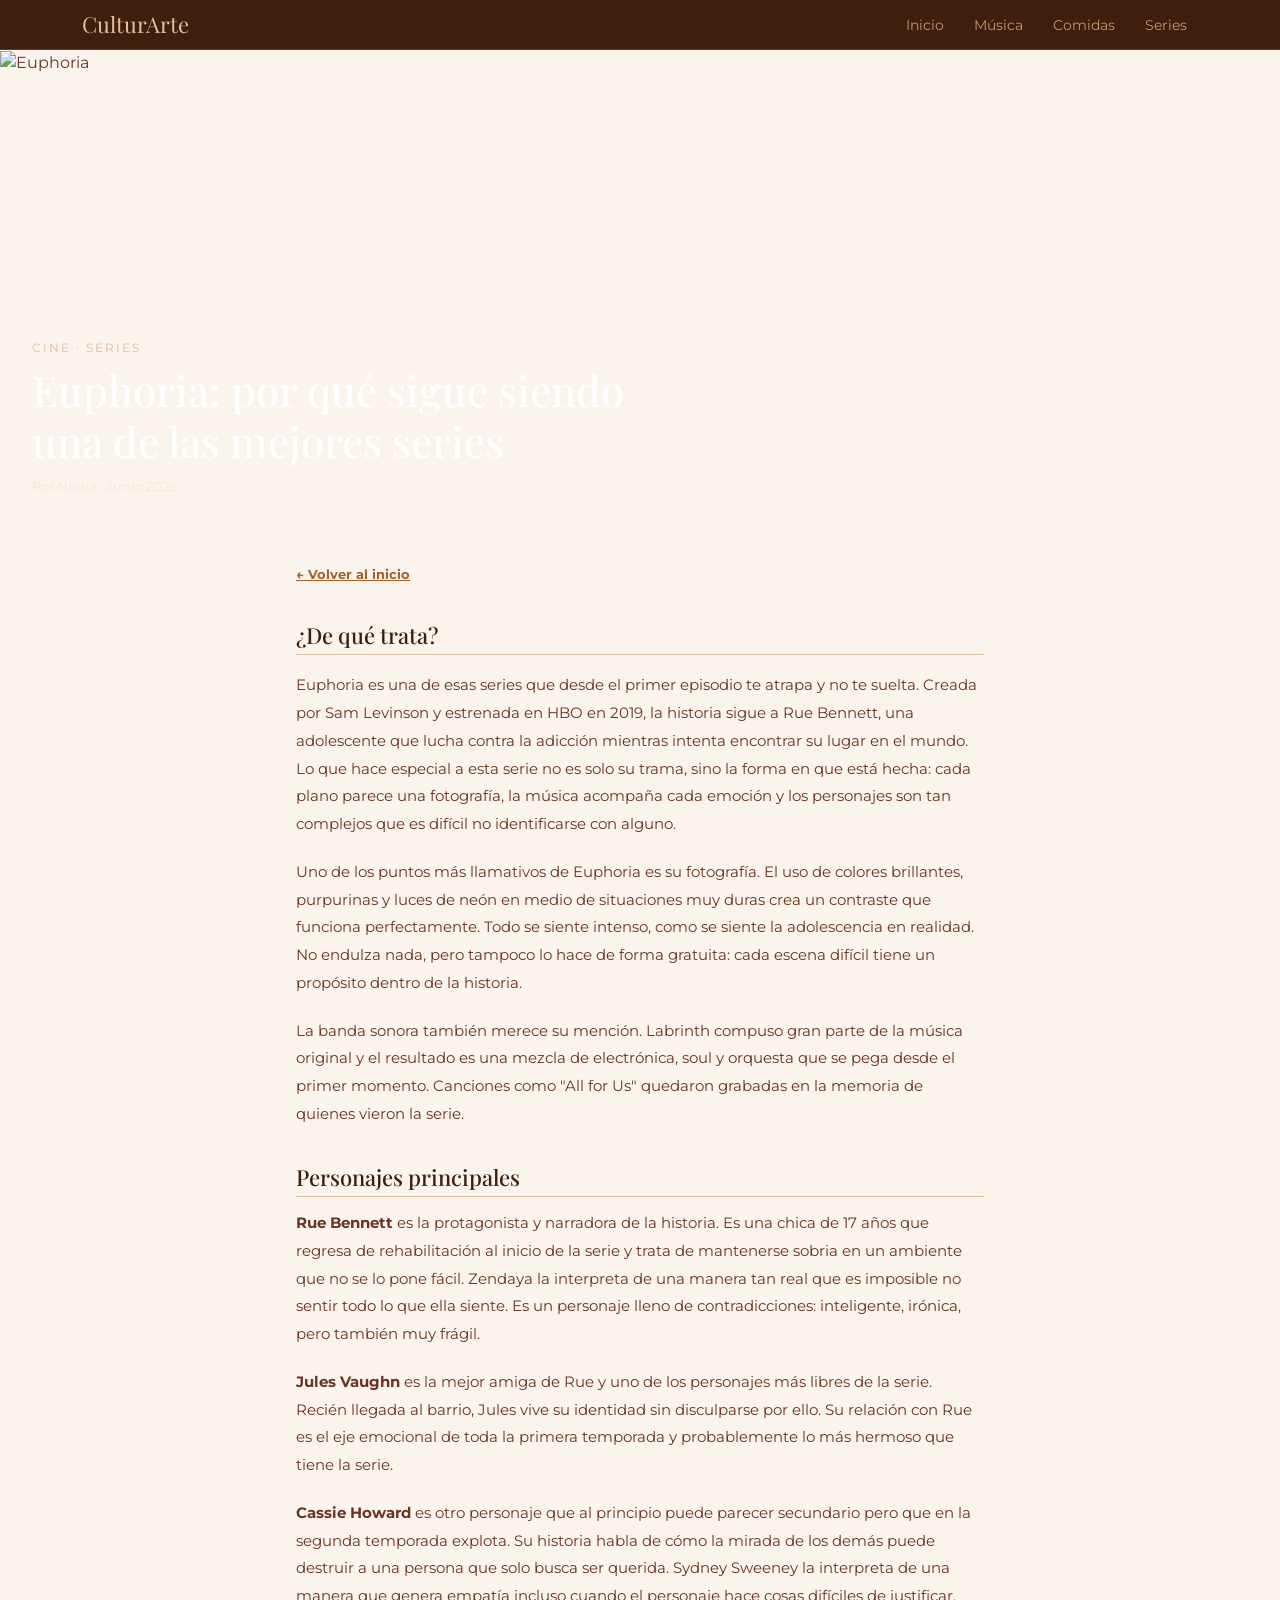
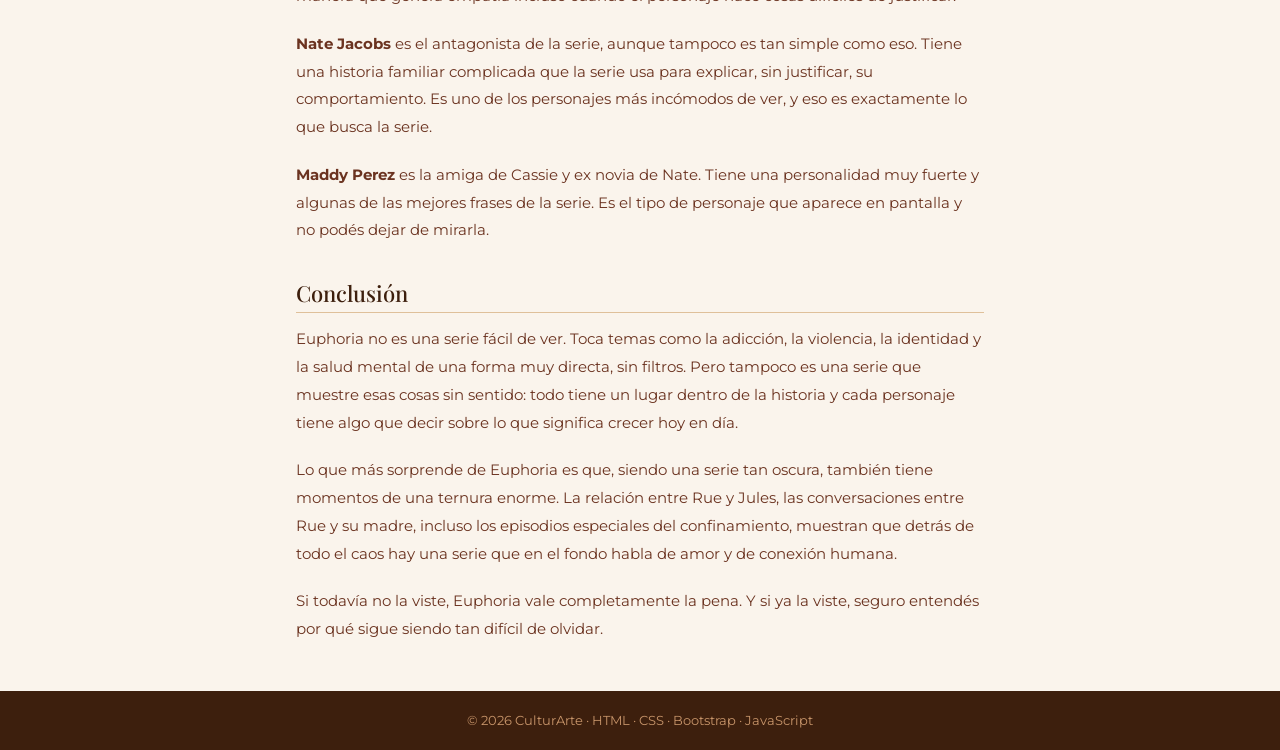
==== Post-Cine/index.html @ 66a6d8ac "Merge pull request #10 from clarilugm/Post-Cine Update index.html" ====
<!DOCTYPE html>
<html lang="es">
<head>
  <meta charset="UTF-8" />
  <meta name="viewport" content="width=device-width, initial-scale=1.0" />
  <title>Euphoria – CulturArte</title>
  <link href="https://cdn.jsdelivr.net/npm/bootstrap@5.3.3/dist/css/bootstrap.min.css" rel="stylesheet" />
  <link href="https://fonts.googleapis.com/css2?family=Playfair+Display:wght@400;700&family=Montserrat:wght@400;700&display=swap" rel="stylesheet" />
  <link rel="stylesheet" href="style.css" />
</head>
<body>

  <nav class="navbar navbar-expand-lg">
    <div class="container">
      <a class="marca" href="../index.html">CulturArte</a>
      
      </button>
      <div class="collapse navbar-collapse justify-content-end" id="menu">
        <ul class="navbar-nav gap-2">
          <li class="nav-item"><a class="enlace-nav" href="../index.html">Inicio</a></li>
          <li class="nav-item"><a class="enlace-nav" href="#">Música</a></li>
          <li class="nav-item"><a class="enlace-nav" href="#">Comidas</a></li>
          <li class="nav-item"><a class="enlace-nav" href="../index.html">Series</a></li>
        </ul>
      </div>
    </div>
  </nav>

  <div class="hero">
    <img src="" alt="Euphoria" />
    <div class="hero-texto">
      <p>Cine · Series</p>
      <h1>Euphoria: por qué sigue siendo<br>una de las mejores series</h1>
      <small>Por Nadia · Junio 2026</small>
    </div>
  </div>

  <div class="articulo">
    <a href="../index.html" style="color:#a0622a; font-size:13px; font-weight:bold;">← Volver al inicio</a>

    <h2 class="subtitulo">¿De qué trata?</h2>
    <p style="margin-top: 16px;">Euphoria es una de esas series que desde el primer episodio te atrapa y no te suelta. Creada por Sam Levinson y estrenada en HBO en 2019, la historia sigue a Rue Bennett, una adolescente que lucha contra la adicción mientras intenta encontrar su lugar en el mundo. Lo que hace especial a esta serie no es solo su trama, sino la forma en que está hecha: cada plano parece una fotografía, la música acompaña cada emoción y los personajes son tan complejos que es difícil no identificarse con alguno.</p>

    <p>Uno de los puntos más llamativos de Euphoria es su fotografía. El uso de colores brillantes, purpurinas y luces de neón en medio de situaciones muy duras crea un contraste que funciona perfectamente. Todo se siente intenso, como se siente la adolescencia en realidad. No endulza nada, pero tampoco lo hace de forma gratuita: cada escena difícil tiene un propósito dentro de la historia.</p>

    <p>La banda sonora también merece su mención. Labrinth compuso gran parte de la música original y el resultado es una mezcla de electrónica, soul y orquesta que se pega desde el primer momento. Canciones como "All for Us" quedaron grabadas en la memoria de quienes vieron la serie.</p>

    <h2 class="subtitulo">Personajes principales</h2>
    <p><strong>Rue Bennett</strong> es la protagonista y narradora de la historia. Es una chica de 17 años que regresa de rehabilitación al inicio de la serie y trata de mantenerse sobria en un ambiente que no se lo pone fácil. Zendaya la interpreta de una manera tan real que es imposible no sentir todo lo que ella siente. Es un personaje lleno de contradicciones: inteligente, irónica, pero también muy frágil.</p>

    <p><strong>Jules Vaughn</strong> es la mejor amiga de Rue y uno de los personajes más libres de la serie. Recién llegada al barrio, Jules vive su identidad sin disculparse por ello. Su relación con Rue es el eje emocional de toda la primera temporada y probablemente lo más hermoso que tiene la serie.</p>

    <p><strong>Cassie Howard</strong> es otro personaje que al principio puede parecer secundario pero que en la segunda temporada explota. Su historia habla de cómo la mirada de los demás puede destruir a una persona que solo busca ser querida. Sydney Sweeney la interpreta de una manera que genera empatía incluso cuando el personaje hace cosas difíciles de justificar.</p>

    <p><strong>Nate Jacobs</strong> es el antagonista de la serie, aunque tampoco es tan simple como eso. Tiene una historia familiar complicada que la serie usa para explicar, sin justificar, su comportamiento. Es uno de los personajes más incómodos de ver, y eso es exactamente lo que busca la serie.</p>

     <p><strong>Maddy Perez</strong> es la amiga de Cassie y ex novia de Nate. Tiene una personalidad muy fuerte y algunas de las mejores frases de la serie. Es el tipo de personaje que aparece en pantalla y no podés dejar de mirarla.</p>

    <h2 class="subtitulo">Conclusión</h2>
    <p>Euphoria no es una serie fácil de ver. Toca temas como la adicción, la violencia, la identidad y la salud mental de una forma muy directa, sin filtros. Pero tampoco es una serie que muestre esas cosas sin sentido: todo tiene un lugar dentro de la historia y cada personaje tiene algo que decir sobre lo que significa crecer hoy en día.</p>

    <p>Lo que más sorprende de Euphoria es que, siendo una serie tan oscura, también tiene momentos de una ternura enorme. La relación entre Rue y Jules, las conversaciones entre Rue y su madre, incluso los episodios especiales del confinamiento, muestran que detrás de todo el caos hay una serie que en el fondo habla de amor y de conexión humana.</p>

    <p>Si todavía no la viste, Euphoria vale completamente la pena. Y si ya la viste, seguro entendés por qué sigue siendo tan difícil de olvidar.</p>
  </div>

  <footer>
    © 2026 CulturArte · HTML · CSS · Bootstrap · JavaScript
  </footer>

</body>
</html>
---- Post-Cine/style.css ----
body {
  font-family: 'Montserrat', sans-serif;
  background-color: #faf4ec;
  color: #6b3320;
}

nav {
  background-color: #3d1f0d;
  border-bottom: 1px solid #6b3320;
  padding: 16px;
}

.marca {
  font-family: 'Playfair Display', serif;
  font-size: 22px;
  color: #dfc09a;
  text-decoration: none;
}

.marca:hover {
  color: #f2e6d5;
}

.enlace-nav {
  color: #c8956a;
  font-size: 14px;
  text-decoration: none;
  padding: 5px 11px;
}

.enlace-nav:hover {
  color: #dfc09a;
}

.icono-menu {
  color: #c8956a;
  font-size: 22px;
}

.hero {
  position: relative;
  height: 480px;
}

.hero img {
  width: 100%;
  height: 100%;
  object-fit: cover;

}

.hero-texto {
  position: absolute;
  bottom: 2rem;
  left: 2rem;
  color: white;
}

.hero-texto p {
  font-size: 12px;
  letter-spacing: 2px;
  text-transform: uppercase;
  color: #dfc09a;
  margin-bottom: 8px;
}

.hero-texto h1 {
  font-family: 'Playfair Display', serif;
  font-size: 42px;
  margin-bottom: 8px;
}

.hero-texto small {
  font-size: 13px;
  color: #f2e6d5;
}

.articulo {
  max-width: 720px;
  margin: 2rem auto;
  padding: 0 1rem;
}

.articulo p {
  font-size: 15px;
  line-height: 1.85;
  margin-bottom: 20px;
}

.subtitulo {
  font-family: 'Playfair Display', serif;
  font-size: 22px;
  color: #3d1f0d;
  margin-top: 36px;
  margin-bottom: 12px;
  border-bottom: 1px solid #dfc09a;
  padding-bottom: 6px;
}

footer {
  background-color: #3d1f0d;
  color: #c8956a;
  text-align: center;
  padding: 20px;
  margin-top: 3rem;
  font-size: 13px;
}
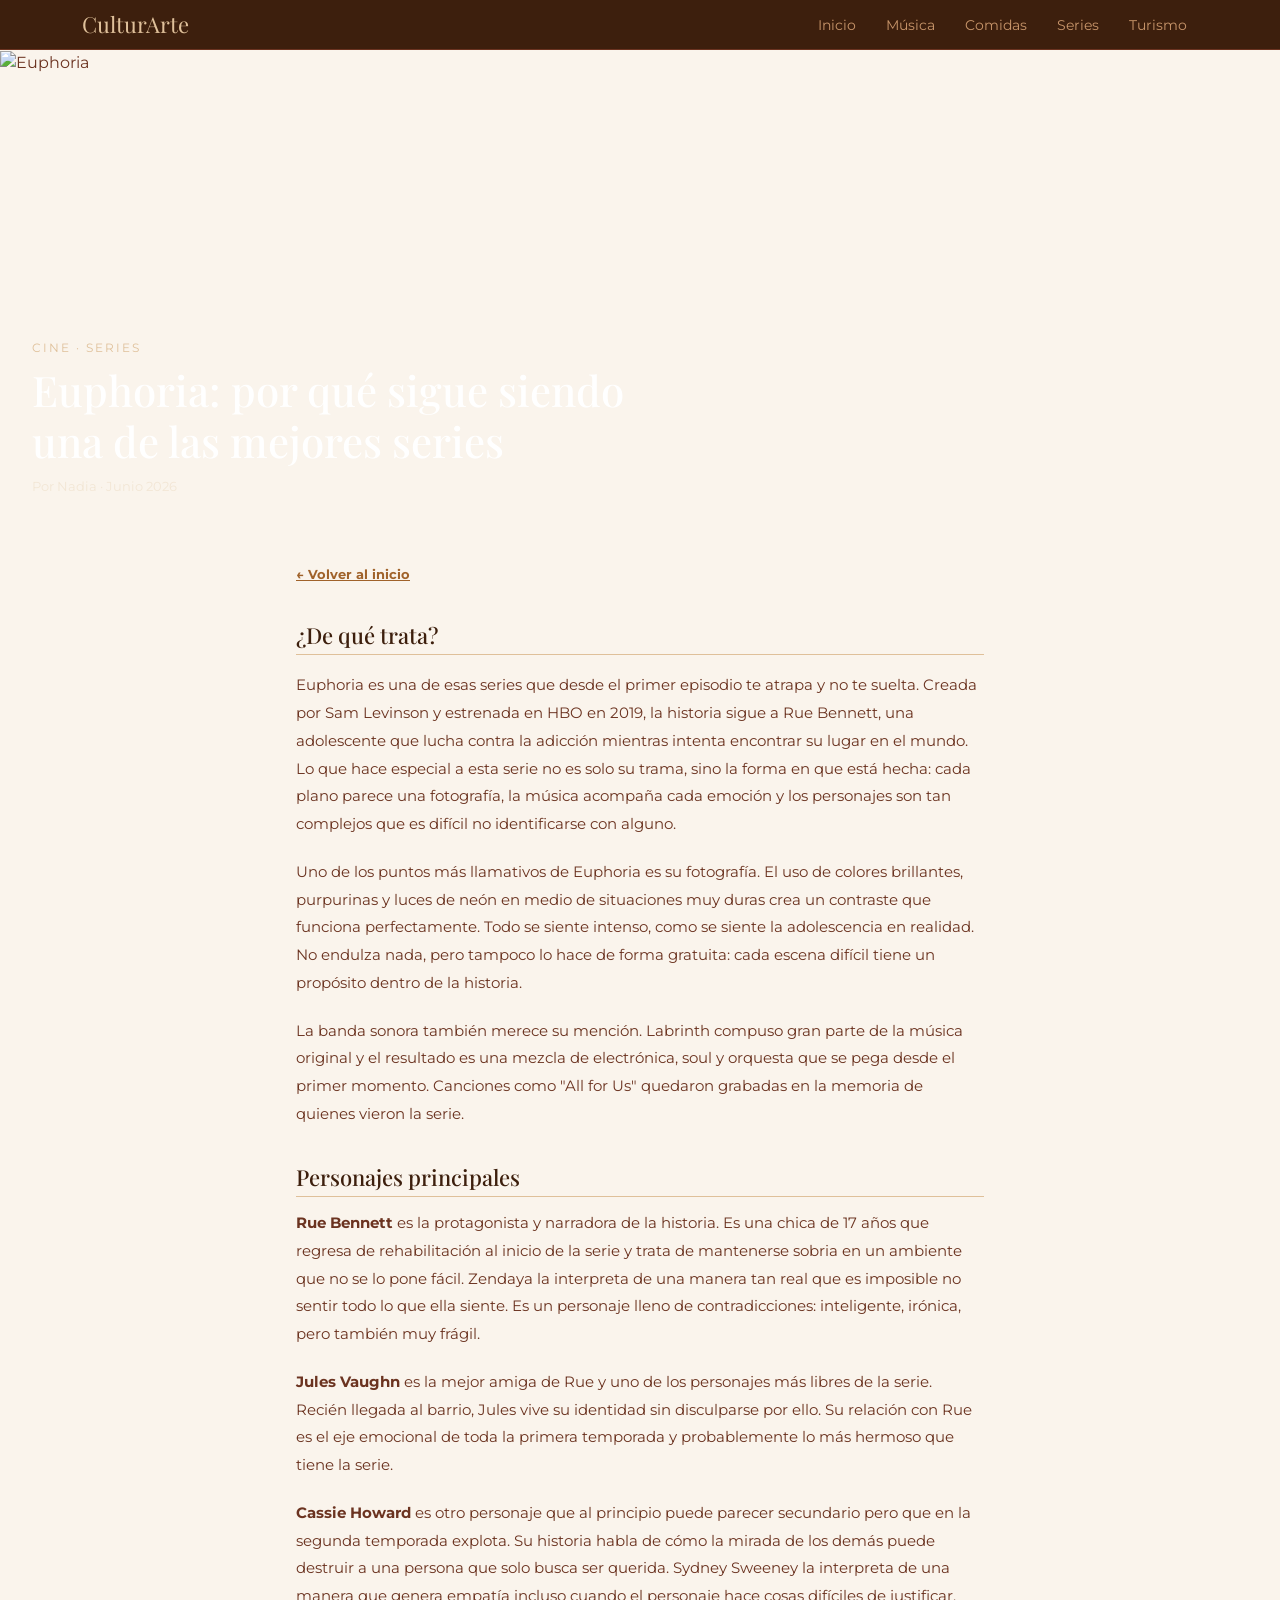
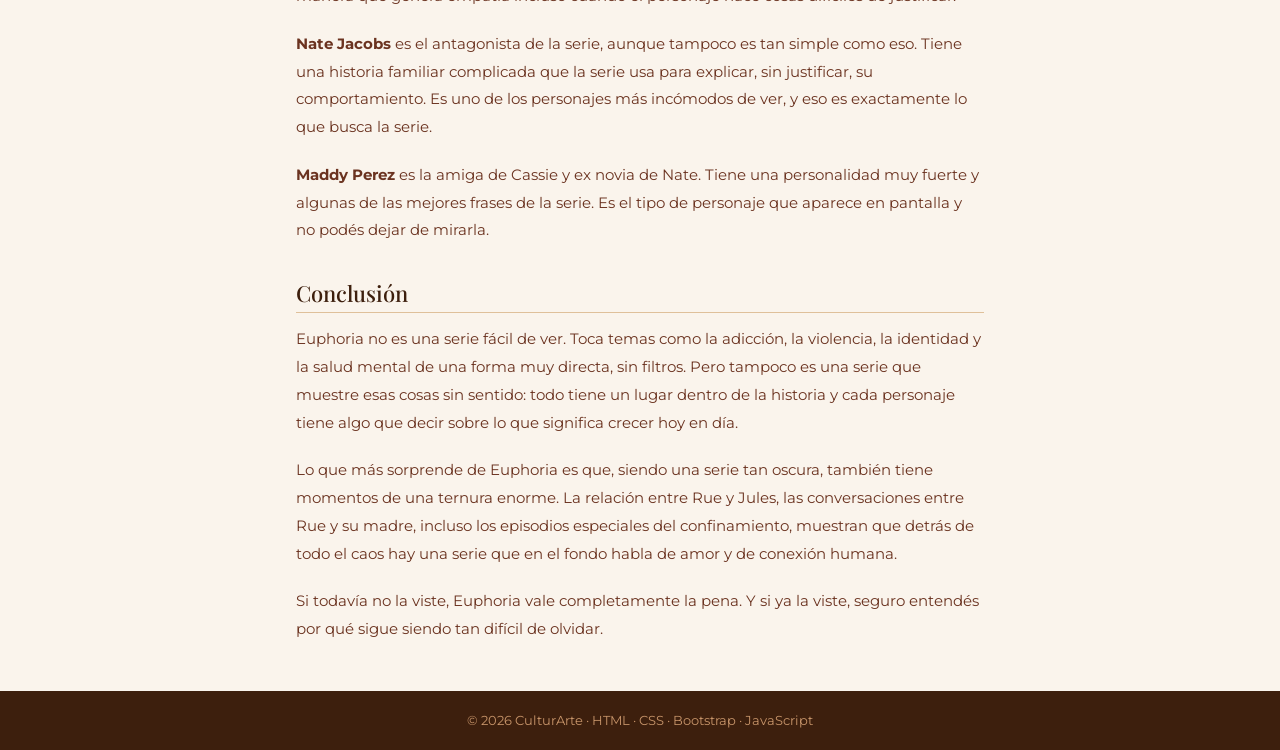
==== commit 6c99b4a4: "Update index.html" ====
--- a/Post-Cine/index.html
+++ b/Post-Cine/index.html
@@ -18,16 +18,17 @@
       <div class="collapse navbar-collapse justify-content-end" id="menu">
         <ul class="navbar-nav gap-2">
           <li class="nav-item"><a class="enlace-nav" href="../index.html">Inicio</a></li>
-          <li class="nav-item"><a class="enlace-nav" href="#">Música</a></li>
-          <li class="nav-item"><a class="enlace-nav" href="#">Comidas</a></li>
+          <li class="nav-item"><a class="enlace-nav" href="../index.html">Música</a></li>
+          <li class="nav-item"><a class="enlace-nav" href="../postComida/">Comidas</a></li>
           <li class="nav-item"><a class="enlace-nav" href="../index.html">Series</a></li>
+          <li class="nav-item"><a class="enlace-nav" href="../Post Turismo(Orne)/">Turismo</a></li>
         </ul>
       </div>
     </div>
   </nav>
 
   <div class="hero">
-    <img src="" alt="Euphoria" />
+    <img src="https://wallpapers.com/images/featured/euphoria-hbo-y54z1igrgdvu25n1.jpg" alt="Euphoria" />
     <div class="hero-texto">
       <p>Cine · Series</p>
       <h1>Euphoria: por qué sigue siendo<br>una de las mejores series</h1>
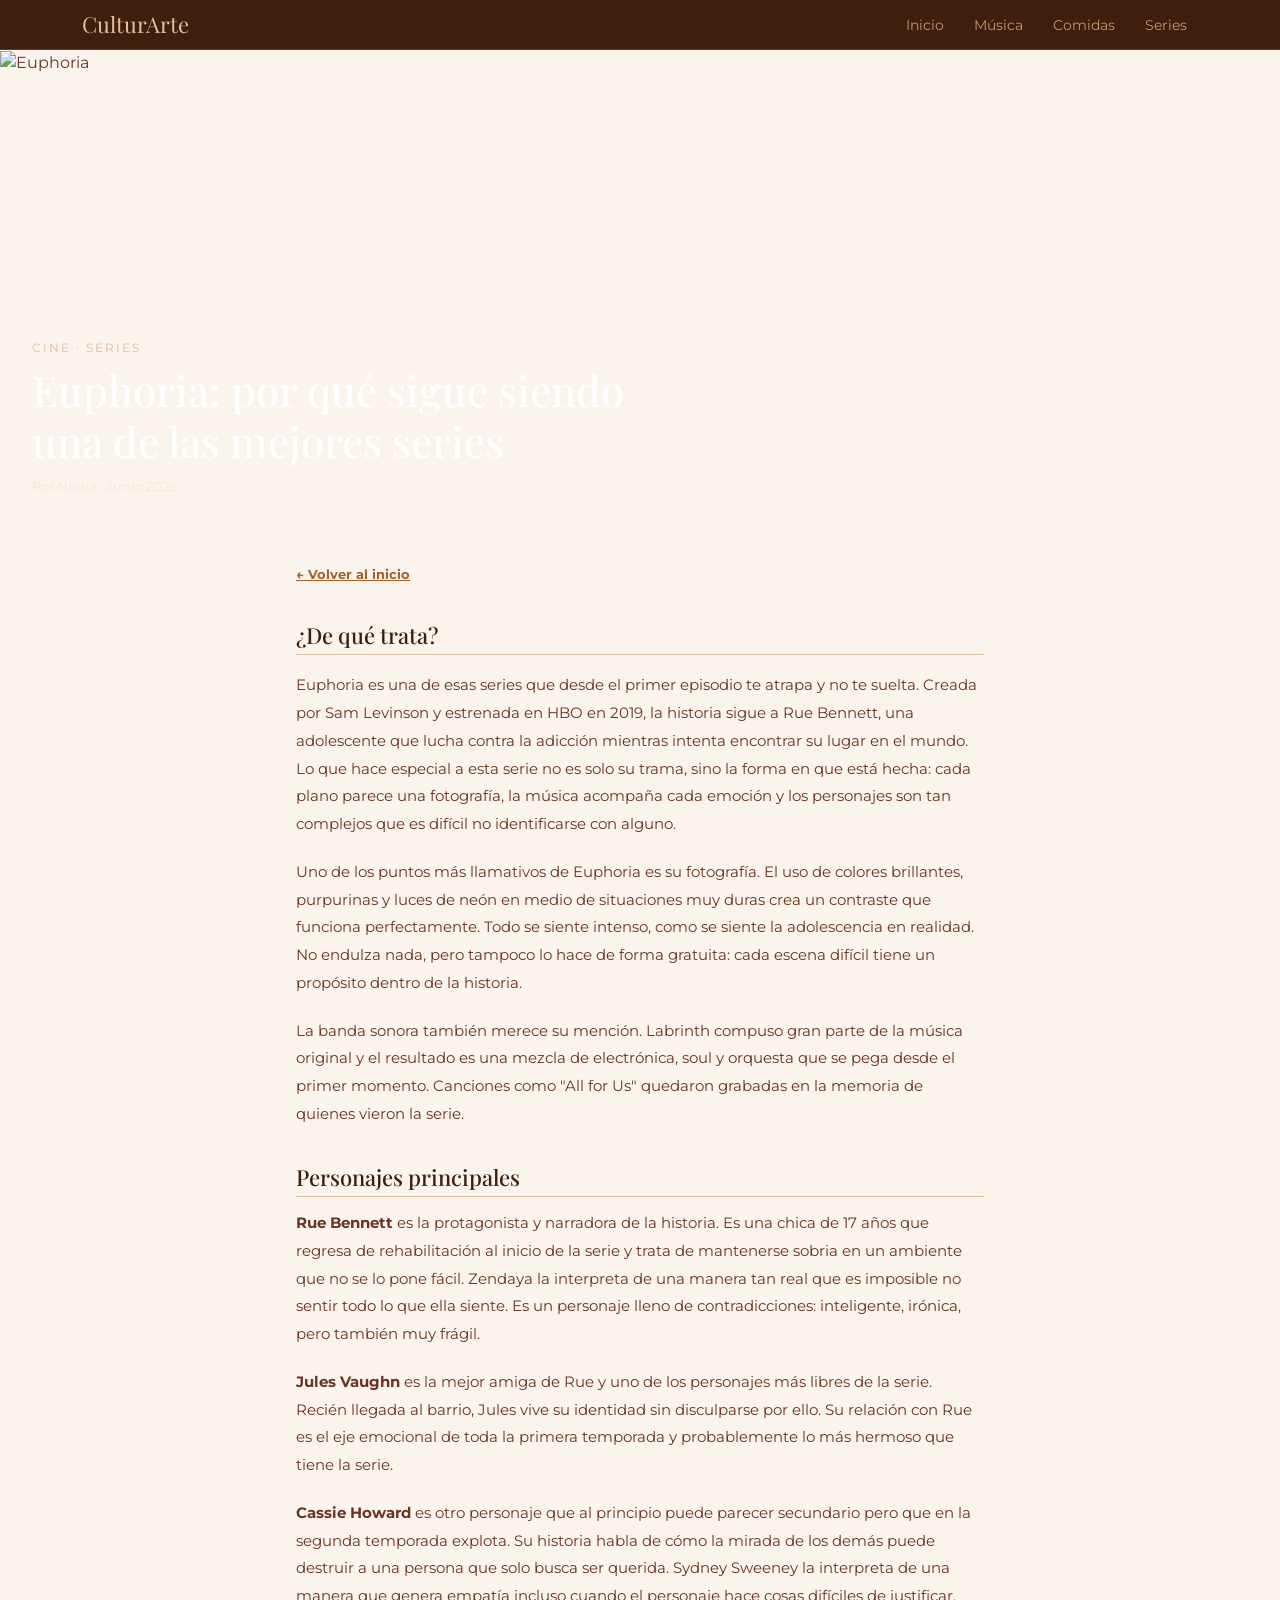
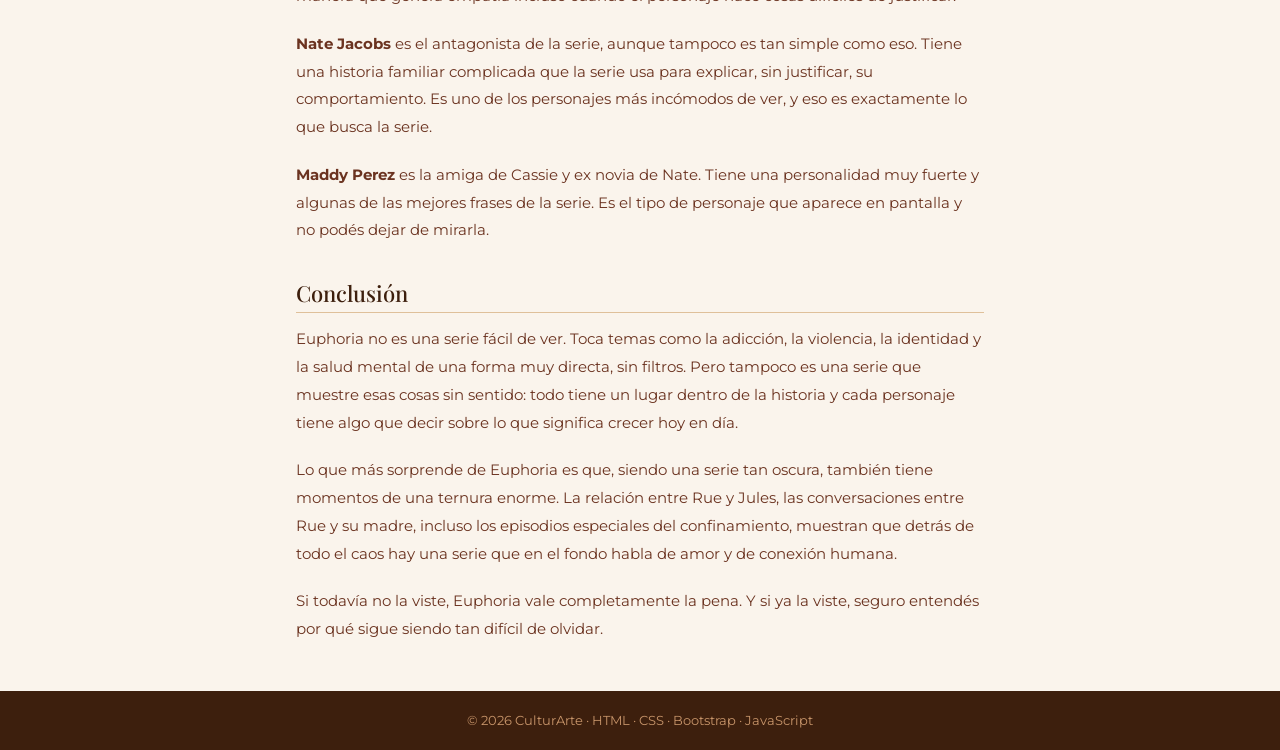
==== commit a6003f2a: "Merge branch 'main' of https://github.com/clarilugm/Proyecto-fin-de-semestre" ====
--- a/Post-Cine/index.html
+++ b/Post-Cine/index.html
@@ -18,17 +18,16 @@
       <div class="collapse navbar-collapse justify-content-end" id="menu">
         <ul class="navbar-nav gap-2">
           <li class="nav-item"><a class="enlace-nav" href="../index.html">Inicio</a></li>
-          <li class="nav-item"><a class="enlace-nav" href="../index.html">Música</a></li>
-          <li class="nav-item"><a class="enlace-nav" href="../postComida/">Comidas</a></li>
+          <li class="nav-item"><a class="enlace-nav" href="#">Música</a></li>
+          <li class="nav-item"><a class="enlace-nav" href="#">Comidas</a></li>
           <li class="nav-item"><a class="enlace-nav" href="../index.html">Series</a></li>
-          <li class="nav-item"><a class="enlace-nav" href="../Post Turismo(Orne)/">Turismo</a></li>
         </ul>
       </div>
     </div>
   </nav>
 
   <div class="hero">
-    <img src="https://wallpapers.com/images/featured/euphoria-hbo-y54z1igrgdvu25n1.jpg" alt="Euphoria" />
+    <img src="https://wallpapers.com/images/featured/euphoria-hbo-y54z1igrgdvu25n1.jpg " alt="Euphoria" />
     <div class="hero-texto">
       <p>Cine · Series</p>
       <h1>Euphoria: por qué sigue siendo<br>una de las mejores series</h1>
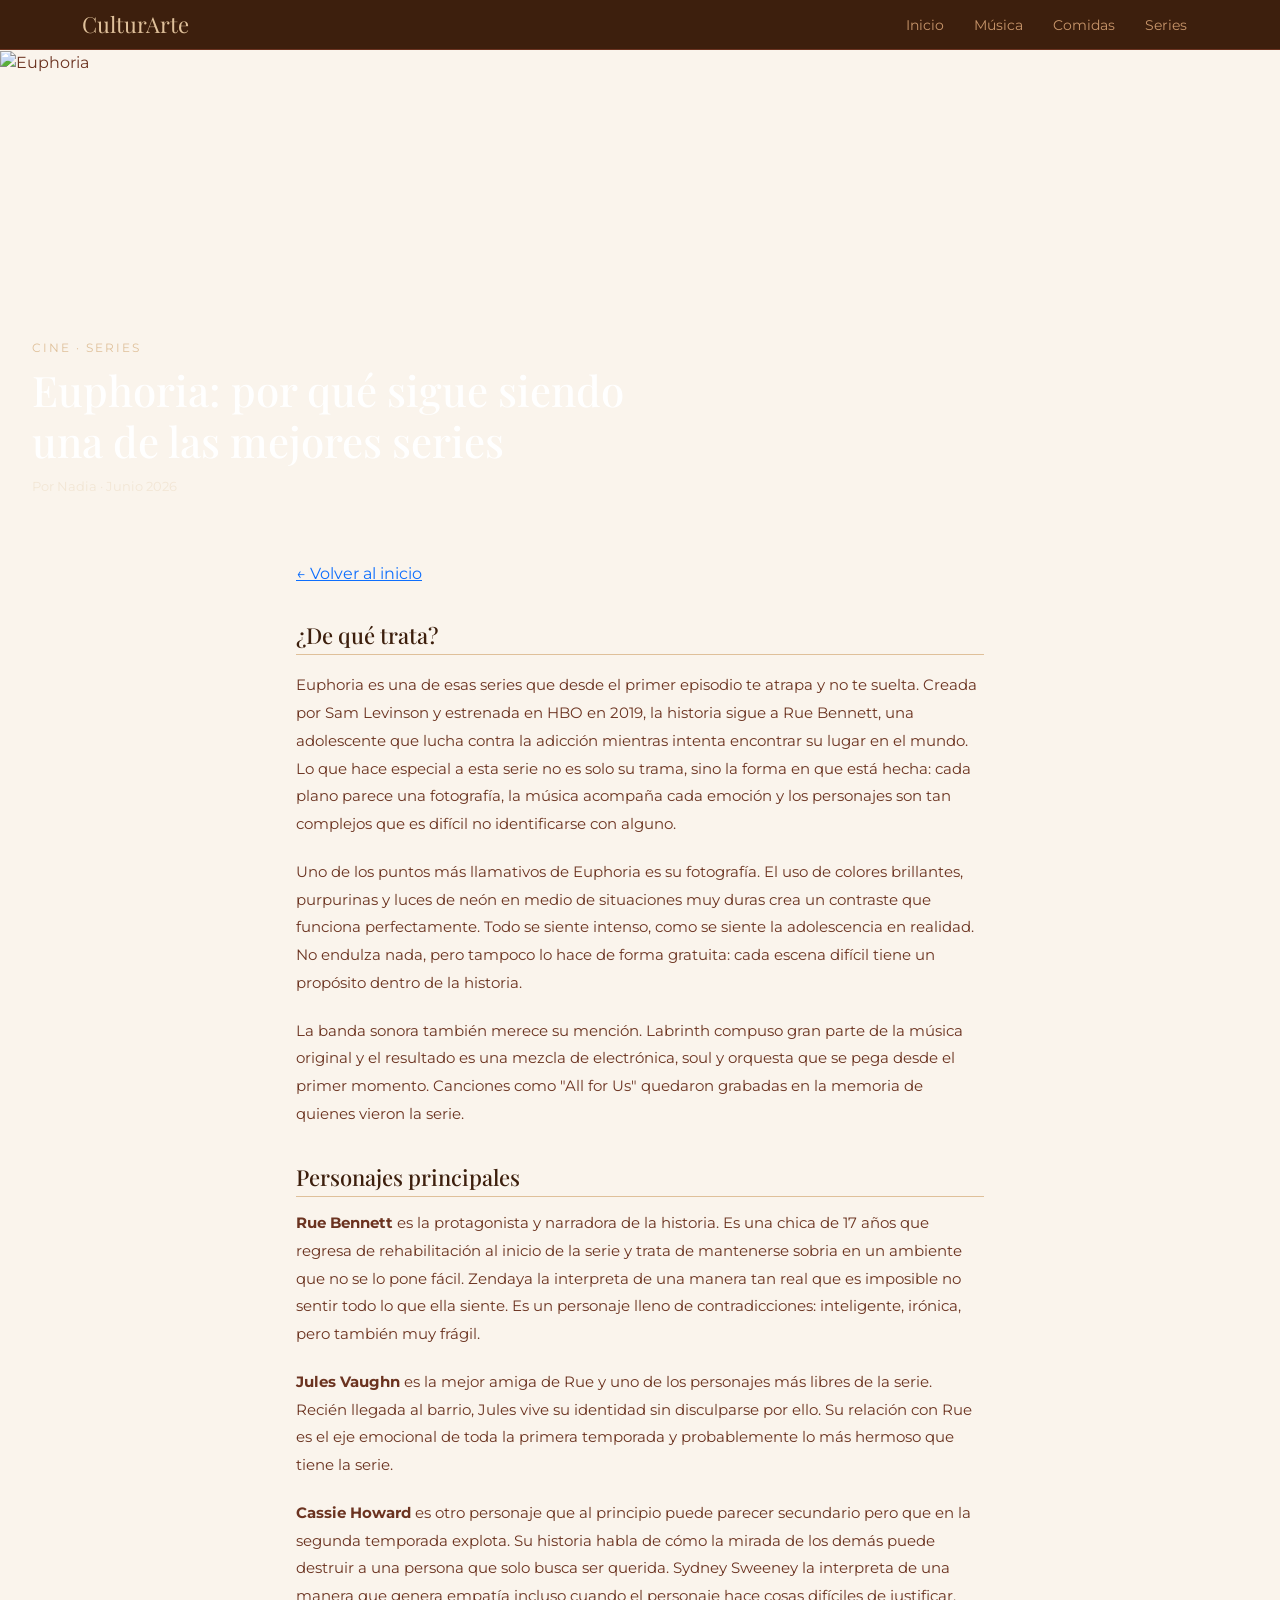
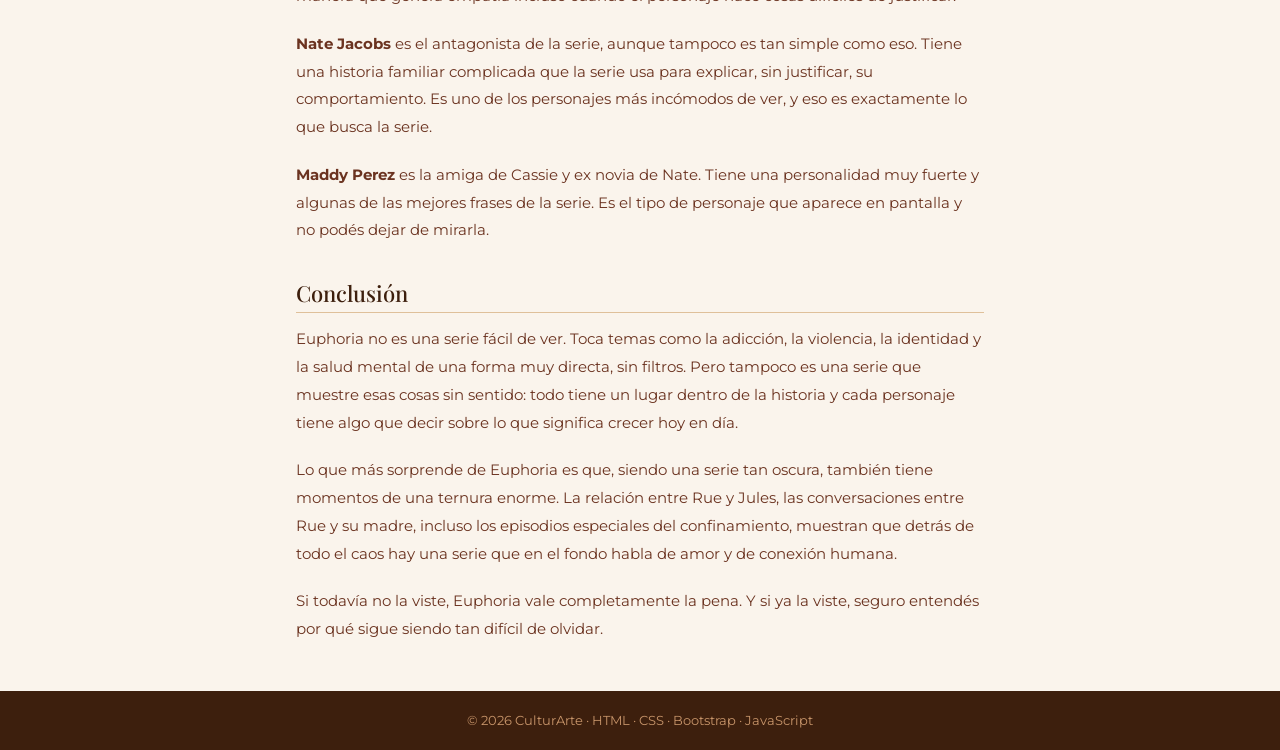
==== commit 5e044c33: "a" ====
--- a/Post-Cine/index.html
+++ b/Post-Cine/index.html
@@ -18,8 +18,8 @@
       <div class="collapse navbar-collapse justify-content-end" id="menu">
         <ul class="navbar-nav gap-2">
           <li class="nav-item"><a class="enlace-nav" href="../index.html">Inicio</a></li>
-          <li class="nav-item"><a class="enlace-nav" href="#">Música</a></li>
-          <li class="nav-item"><a class="enlace-nav" href="#">Comidas</a></li>
+          <li class="nav-item"><a class="enlace-nav" href="../pages/post-musica.html">Música</a></li>
+          <li class="nav-item"><a class="enlace-nav" href="../postComida/comida.html">Comidas</a></li>
           <li class="nav-item"><a class="enlace-nav" href="../index.html">Series</a></li>
         </ul>
       </div>
@@ -36,7 +36,7 @@
   </div>
 
   <div class="articulo">
-    <a href="../index.html" style="color:#a0622a; font-size:13px; font-weight:bold;">← Volver al inicio</a>
+    <a href="../index.html">← Volver al inicio</a>
 
     <h2 class="subtitulo">¿De qué trata?</h2>
     <p style="margin-top: 16px;">Euphoria es una de esas series que desde el primer episodio te atrapa y no te suelta. Creada por Sam Levinson y estrenada en HBO en 2019, la historia sigue a Rue Bennett, una adolescente que lucha contra la adicción mientras intenta encontrar su lugar en el mundo. Lo que hace especial a esta serie no es solo su trama, sino la forma en que está hecha: cada plano parece una fotografía, la música acompaña cada emoción y los personajes son tan complejos que es difícil no identificarse con alguno.</p>
--- a/Post-Cine/style.css
+++ b/Post-Cine/style.css
@@ -3,7 +3,9 @@
   background-color: #faf4ec;
   color: #6b3320;
 }
-
+.articulo {
+  
+}
 nav {
   background-color: #3d1f0d;
   border-bottom: 1px solid #6b3320;
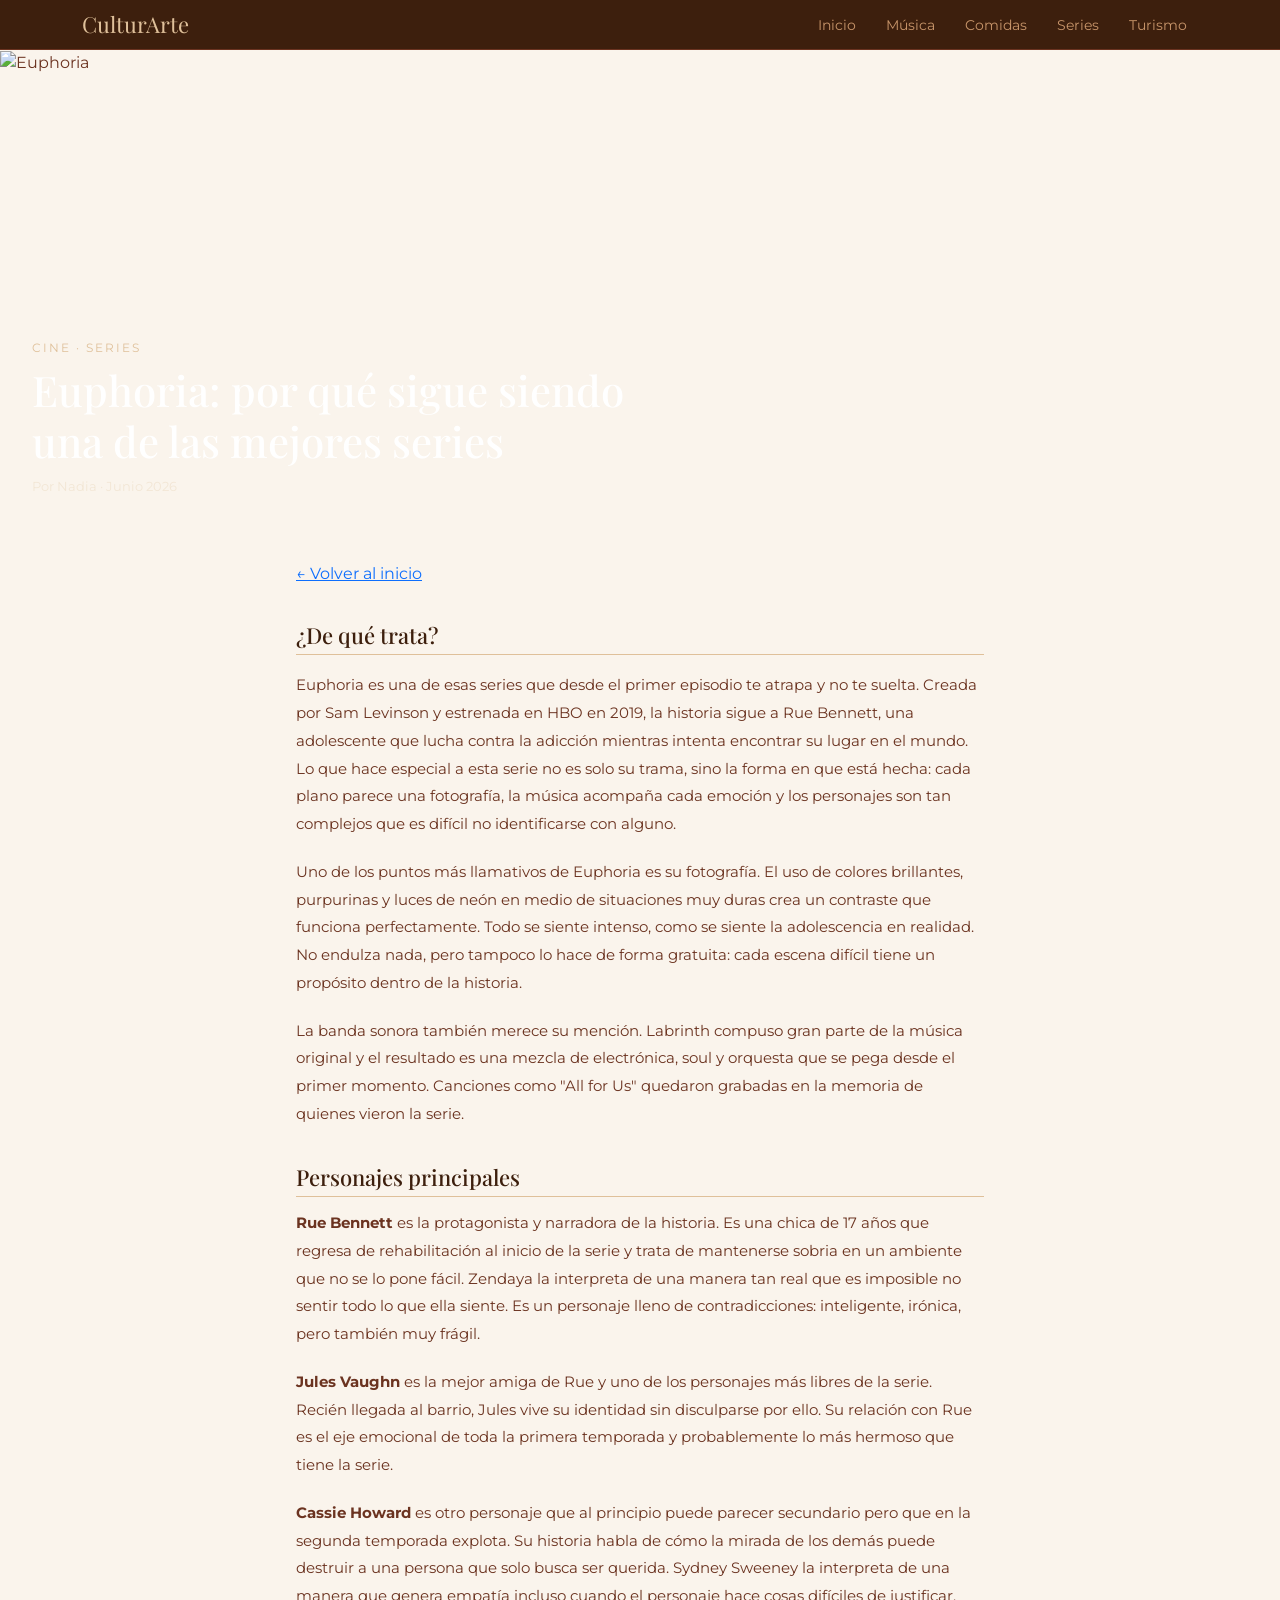
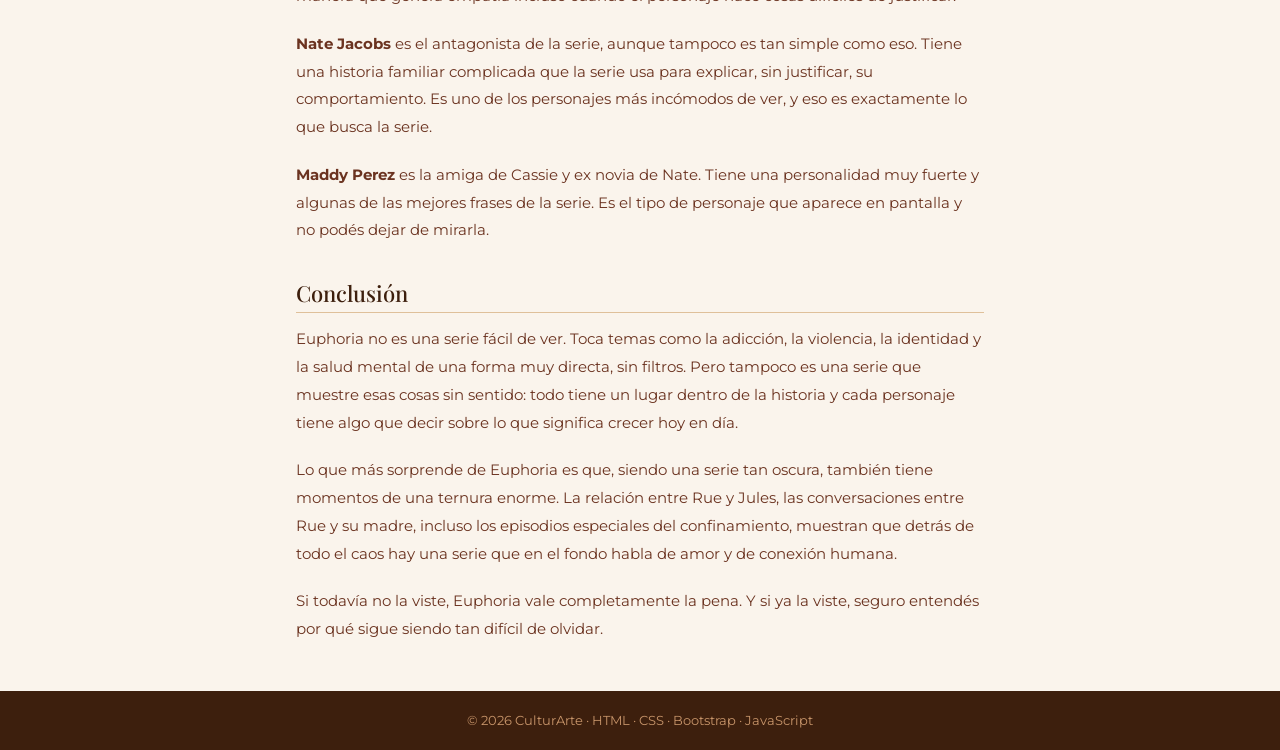
==== commit e43c5555: "Update index.html" ====
--- a/Post-Cine/index.html
+++ b/Post-Cine/index.html
@@ -21,6 +21,7 @@
           <li class="nav-item"><a class="enlace-nav" href="../pages/post-musica.html">Música</a></li>
           <li class="nav-item"><a class="enlace-nav" href="../postComida/comida.html">Comidas</a></li>
           <li class="nav-item"><a class="enlace-nav" href="../index.html">Series</a></li>
+          <li class="nav-item"><a class="enlace-nav" href="../Post Turismo(Orne)/">Turismo</a></li>
         </ul>
       </div>
     </div>
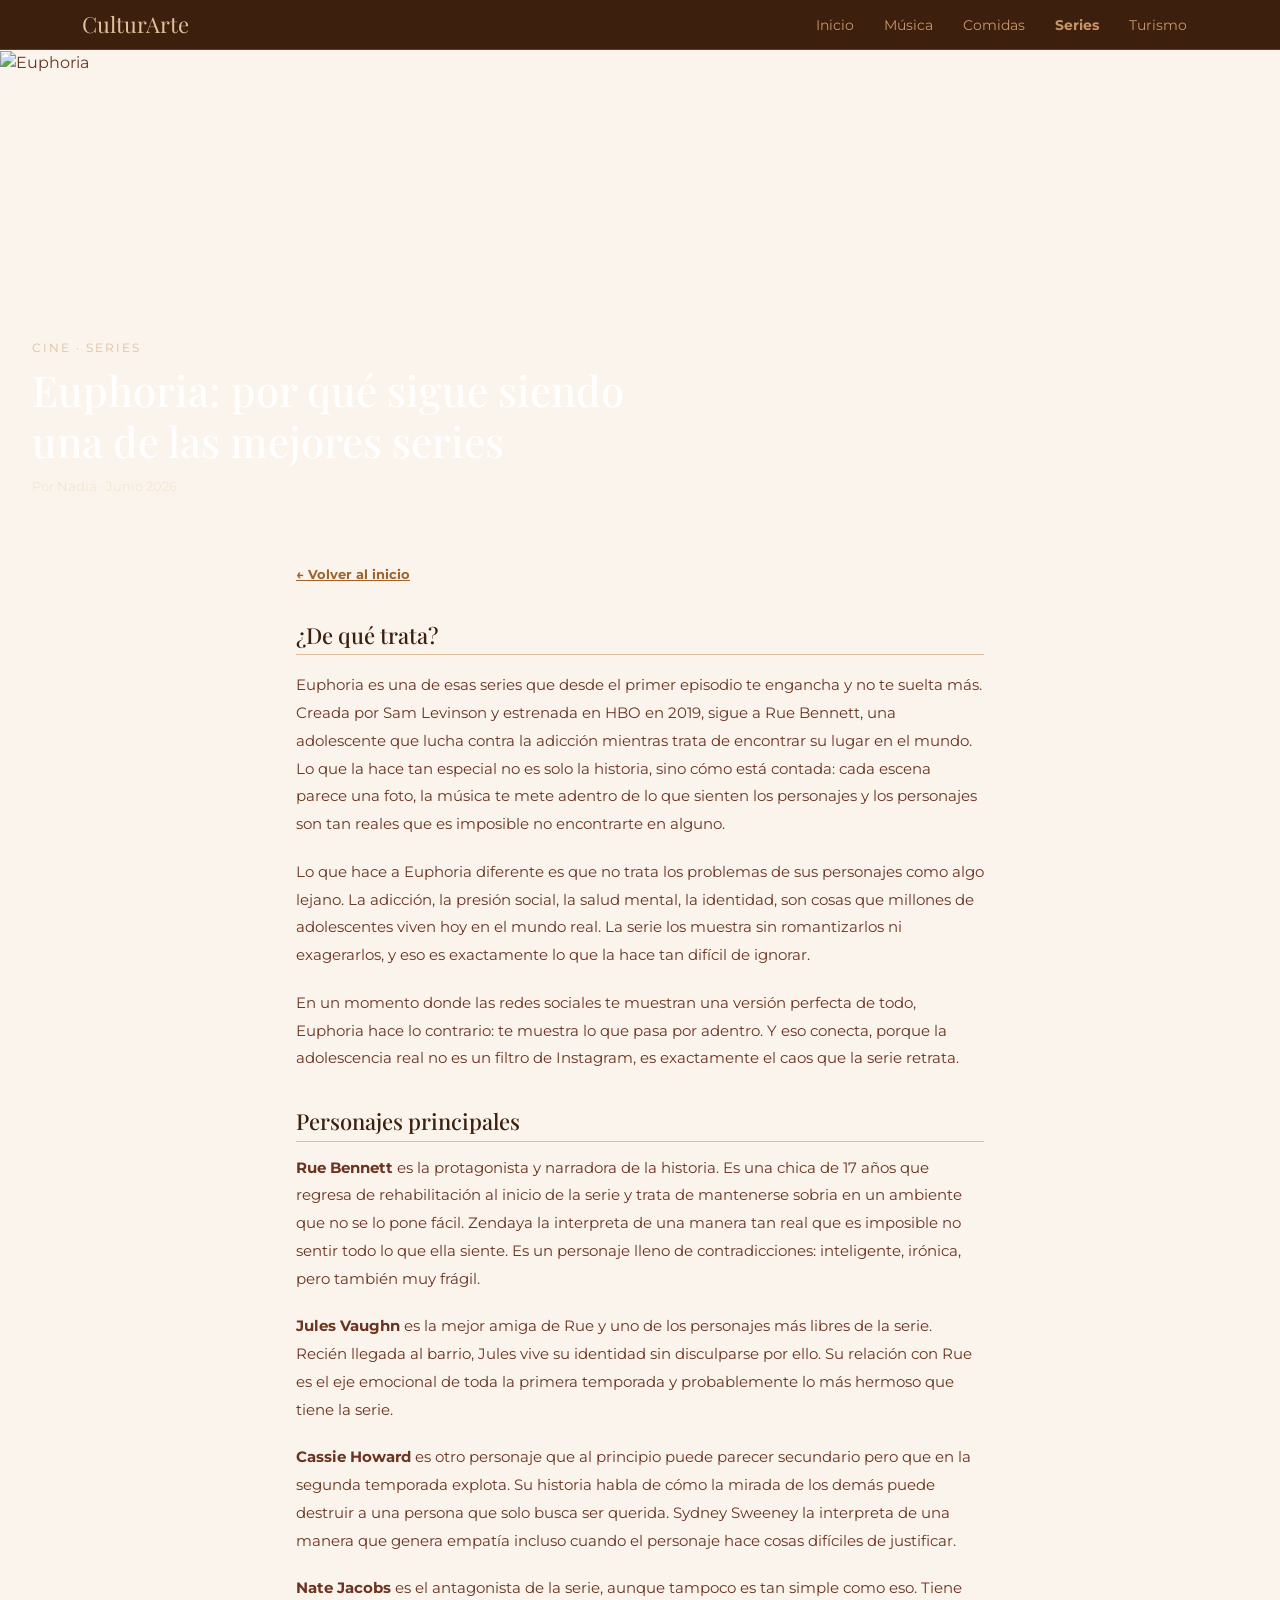
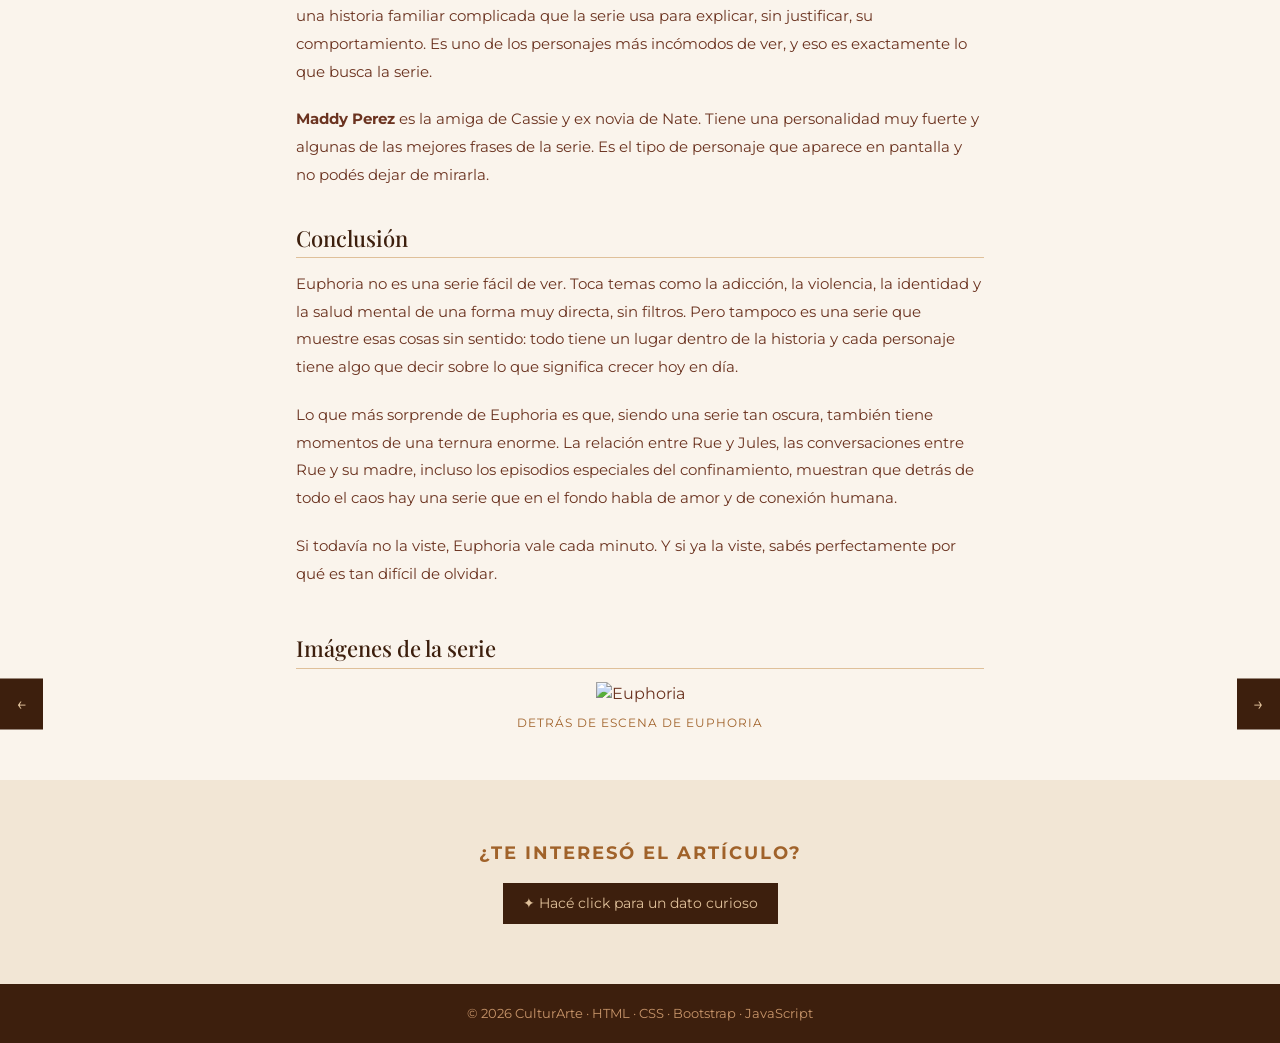
==== commit fa3a7367: "Agregado de carrusel y dato curioso Se agrega parte interactiva a el blog de series. Se suma un carr" ====
--- a/Post-Cine/index.html
+++ b/Post-Cine/index.html
@@ -13,14 +13,12 @@
   <nav class="navbar navbar-expand-lg">
     <div class="container">
       <a class="marca" href="../index.html">CulturArte</a>
-      
-      </button>
       <div class="collapse navbar-collapse justify-content-end" id="menu">
         <ul class="navbar-nav gap-2">
           <li class="nav-item"><a class="enlace-nav" href="../index.html">Inicio</a></li>
-          <li class="nav-item"><a class="enlace-nav" href="../pages/post-musica.html">Música</a></li>
-          <li class="nav-item"><a class="enlace-nav" href="../postComida/comida.html">Comidas</a></li>
-          <li class="nav-item"><a class="enlace-nav" href="../index.html">Series</a></li>
+          <li class="nav-item"><a class="enlace-nav" href="../index.html">Música</a></li>
+          <li class="nav-item"><a class="enlace-nav" href="../postComida/">Comidas</a></li>
+          <li class="nav-item"><a class="enlace-nav" href="../index.html"><strong>Series</strong></a></li>
           <li class="nav-item"><a class="enlace-nav" href="../Post Turismo(Orne)/">Turismo</a></li>
         </ul>
       </div>
@@ -28,7 +26,7 @@
   </nav>
 
   <div class="hero">
-    <img src="https://wallpapers.com/images/featured/euphoria-hbo-y54z1igrgdvu25n1.jpg " alt="Euphoria" />
+    <img src="https://wallpapers.com/images/featured/euphoria-hbo-y54z1igrgdvu25n1.jpg" alt="Euphoria" />
     <div class="hero-texto">
       <p>Cine · Series</p>
       <h1>Euphoria: por qué sigue siendo<br>una de las mejores series</h1>
@@ -37,14 +35,14 @@
   </div>
 
   <div class="articulo">
-    <a href="../index.html">← Volver al inicio</a>
+    <a href="../index.html" style="color:#a0622a; font-size:13px; font-weight:bold;">← Volver al inicio</a>
 
     <h2 class="subtitulo">¿De qué trata?</h2>
-    <p style="margin-top: 16px;">Euphoria es una de esas series que desde el primer episodio te atrapa y no te suelta. Creada por Sam Levinson y estrenada en HBO en 2019, la historia sigue a Rue Bennett, una adolescente que lucha contra la adicción mientras intenta encontrar su lugar en el mundo. Lo que hace especial a esta serie no es solo su trama, sino la forma en que está hecha: cada plano parece una fotografía, la música acompaña cada emoción y los personajes son tan complejos que es difícil no identificarse con alguno.</p>
+    <p style="margin-top: 16px;">Euphoria es una de esas series que desde el primer episodio te engancha y no te suelta más. Creada por Sam Levinson y estrenada en HBO en 2019, sigue a Rue Bennett, una adolescente que lucha contra la adicción mientras trata de encontrar su lugar en el mundo. Lo que la hace tan especial no es solo la historia, sino cómo está contada: cada escena parece una foto, la música te mete adentro de lo que sienten los personajes y los personajes son tan reales que es imposible no encontrarte en alguno.</p>
 
-    <p>Uno de los puntos más llamativos de Euphoria es su fotografía. El uso de colores brillantes, purpurinas y luces de neón en medio de situaciones muy duras crea un contraste que funciona perfectamente. Todo se siente intenso, como se siente la adolescencia en realidad. No endulza nada, pero tampoco lo hace de forma gratuita: cada escena difícil tiene un propósito dentro de la historia.</p>
+    <p>Lo que hace a Euphoria diferente es que no trata los problemas de sus personajes como algo lejano. La adicción, la presión social, la salud mental, la identidad, son cosas que millones de adolescentes viven hoy en el mundo real. La serie los muestra sin romantizarlos ni exagerarlos, y eso es exactamente lo que la hace tan difícil de ignorar.</p>
 
-    <p>La banda sonora también merece su mención. Labrinth compuso gran parte de la música original y el resultado es una mezcla de electrónica, soul y orquesta que se pega desde el primer momento. Canciones como "All for Us" quedaron grabadas en la memoria de quienes vieron la serie.</p>
+    <p>En un momento donde las redes sociales te muestran una versión perfecta de todo, Euphoria hace lo contrario: te muestra lo que pasa por adentro. Y eso conecta, porque la adolescencia real no es un filtro de Instagram, es exactamente el caos que la serie retrata.</p>
 
     <h2 class="subtitulo">Personajes principales</h2>
     <p><strong>Rue Bennett</strong> es la protagonista y narradora de la historia. Es una chica de 17 años que regresa de rehabilitación al inicio de la serie y trata de mantenerse sobria en un ambiente que no se lo pone fácil. Zendaya la interpreta de una manera tan real que es imposible no sentir todo lo que ella siente. Es un personaje lleno de contradicciones: inteligente, irónica, pero también muy frágil.</p>
@@ -55,19 +53,43 @@
 
     <p><strong>Nate Jacobs</strong> es el antagonista de la serie, aunque tampoco es tan simple como eso. Tiene una historia familiar complicada que la serie usa para explicar, sin justificar, su comportamiento. Es uno de los personajes más incómodos de ver, y eso es exactamente lo que busca la serie.</p>
 
-     <p><strong>Maddy Perez</strong> es la amiga de Cassie y ex novia de Nate. Tiene una personalidad muy fuerte y algunas de las mejores frases de la serie. Es el tipo de personaje que aparece en pantalla y no podés dejar de mirarla.</p>
+    <p><strong>Maddy Perez</strong> es la amiga de Cassie y ex novia de Nate. Tiene una personalidad muy fuerte y algunas de las mejores frases de la serie. Es el tipo de personaje que aparece en pantalla y no podés dejar de mirarla.</p>
 
     <h2 class="subtitulo">Conclusión</h2>
     <p>Euphoria no es una serie fácil de ver. Toca temas como la adicción, la violencia, la identidad y la salud mental de una forma muy directa, sin filtros. Pero tampoco es una serie que muestre esas cosas sin sentido: todo tiene un lugar dentro de la historia y cada personaje tiene algo que decir sobre lo que significa crecer hoy en día.</p>
 
     <p>Lo que más sorprende de Euphoria es que, siendo una serie tan oscura, también tiene momentos de una ternura enorme. La relación entre Rue y Jules, las conversaciones entre Rue y su madre, incluso los episodios especiales del confinamiento, muestran que detrás de todo el caos hay una serie que en el fondo habla de amor y de conexión humana.</p>
 
-    <p>Si todavía no la viste, Euphoria vale completamente la pena. Y si ya la viste, seguro entendés por qué sigue siendo tan difícil de olvidar.</p>
+    <p>Si todavía no la viste, Euphoria vale cada minuto. Y si ya la viste, sabés perfectamente por qué es tan difícil de olvidar.</p>
+  </div>
+
+  <div class="carrusel">
+    <div class="carrusel-titulo">
+      <h2 class="subtitulo">Imágenes de la serie</h2>
+    </div>
+    <div class="carrusel-contenedor">
+      <button class="carrusel-boton boton-izq" onclick="cambiar(-1)">←</button>
+      <div class="carrusel-centro">
+        <img id="foto-carrusel" src="" alt="Euphoria" class="carrusel-img" />
+        <p class="carrusel-pie" id="pie-carrusel"></p>
+      </div>
+      <button class="carrusel-boton boton-der" onclick="cambiar(1)">→</button>
+    </div>
+  </div>
+
+  <div class="dato-bloque">
+    <p class="dato-intro"><strong>¿Te interesó el artículo?</strong></p>
+    <button class="boton-dato" id="boton-dato" onclick="mostrarDato()">✦ Hacé click para un dato curioso</button>
+    <div class="caja-dato" id="caja-dato">
+      <img id="imagen-dato" src="" alt="Imagen del dato" class="imagen-dato" />
+      <p id="texto-dato"></p>
+    </div>
   </div>
 
   <footer>
     © 2026 CulturArte · HTML · CSS · Bootstrap · JavaScript
   </footer>
 
+  <script src="../scripts/series.js"></script>
 </body>
 </html>
--- a/Post-Cine/style.css
+++ b/Post-Cine/style.css
@@ -3,9 +3,7 @@
   background-color: #faf4ec;
   color: #6b3320;
 }
-.articulo {
-  
-}
+
 nav {
   background-color: #3d1f0d;
   border-bottom: 1px solid #6b3320;
@@ -34,11 +32,6 @@
   color: #dfc09a;
 }
 
-.icono-menu {
-  color: #c8956a;
-  font-size: 22px;
-}
-
 .hero {
   position: relative;
   height: 480px;
@@ -48,7 +41,6 @@
   width: 100%;
   height: 100%;
   object-fit: cover;
-
 }
 
 .hero-texto {
@@ -104,6 +96,127 @@
   color: #c8956a;
   text-align: center;
   padding: 20px;
-  margin-top: 3rem;
+  margin-top: 0;
   font-size: 13px;
+}
+
+/* ── Carrusel ── */
+
+.carrusel {
+  margin-top: 48px;
+}
+
+.carrusel-titulo {
+  max-width: 720px;
+  margin: 0 auto;
+  padding: 0 1rem;
+}
+
+.carrusel-contenedor {
+  position: relative;
+  width: 100%;
+}
+
+.carrusel-boton {
+  position: absolute;
+  top: 45%;
+  transform: translateY(-50%);
+  background-color: #3d1f0d;
+  color: #dfc09a;
+  border: none;
+  padding: 12px 16px;
+  font-size: 18px;
+  cursor: pointer;
+  z-index: 1;
+}
+
+.carrusel-boton:hover {
+  background-color: #6b3320;
+}
+
+.boton-izq {
+  left: 0;
+}
+
+.boton-der {
+  right: 0;
+}
+
+.carrusel-centro {
+  text-align: center;
+  padding: 0 60px;
+}
+
+.carrusel-img {
+  width: 70%;
+  height: 600px;
+  object-fit: cover;
+}
+
+.carrusel-pie {
+  font-size: 12px;
+  color: #a0622a;
+  letter-spacing: 1px;
+  margin-top: 8px;
+  text-transform: uppercase;
+}
+
+
+
+.dato-bloque {
+  width: 100%;
+  margin-top: 48px;
+  padding: 60px 20px;
+  background-color: #f2e6d5;
+  text-align: center;
+}
+
+.dato-intro {
+  font-size: 18px;
+  letter-spacing: 2px;
+  text-transform: uppercase;
+  color: #a0622a;
+  margin-bottom: 16px;
+}
+
+.boton-dato {
+  background-color: #3d1f0d;
+  color: #dfc09a;
+  border: none;
+  padding: 10px 20px;
+  font-family: 'Montserrat', sans-serif;
+  font-size: 14px;
+  cursor: pointer;
+}
+
+.boton-dato:hover {
+  background-color: #6b3320;
+}
+
+.caja-dato {
+  display: none;
+  margin-top: 20px;
+  margin-left: auto;
+  margin-right: auto;
+  padding: 16px;
+  background-color: #faf4ec;
+  border-left: 2px solid #dfc09a;
+  text-align: left;
+  max-width: 720px;
+}
+
+.imagen-dato {
+  width: 100%;
+  max-width: 480px;
+  height: 260px;
+  object-fit: cover;
+  display: none;
+  margin: 0 auto 16px auto;
+}
+
+.caja-dato p {
+  font-size: 15px;
+  line-height: 1.85;
+  color: #3d1f0d;
+  margin-bottom: 0;
 }
